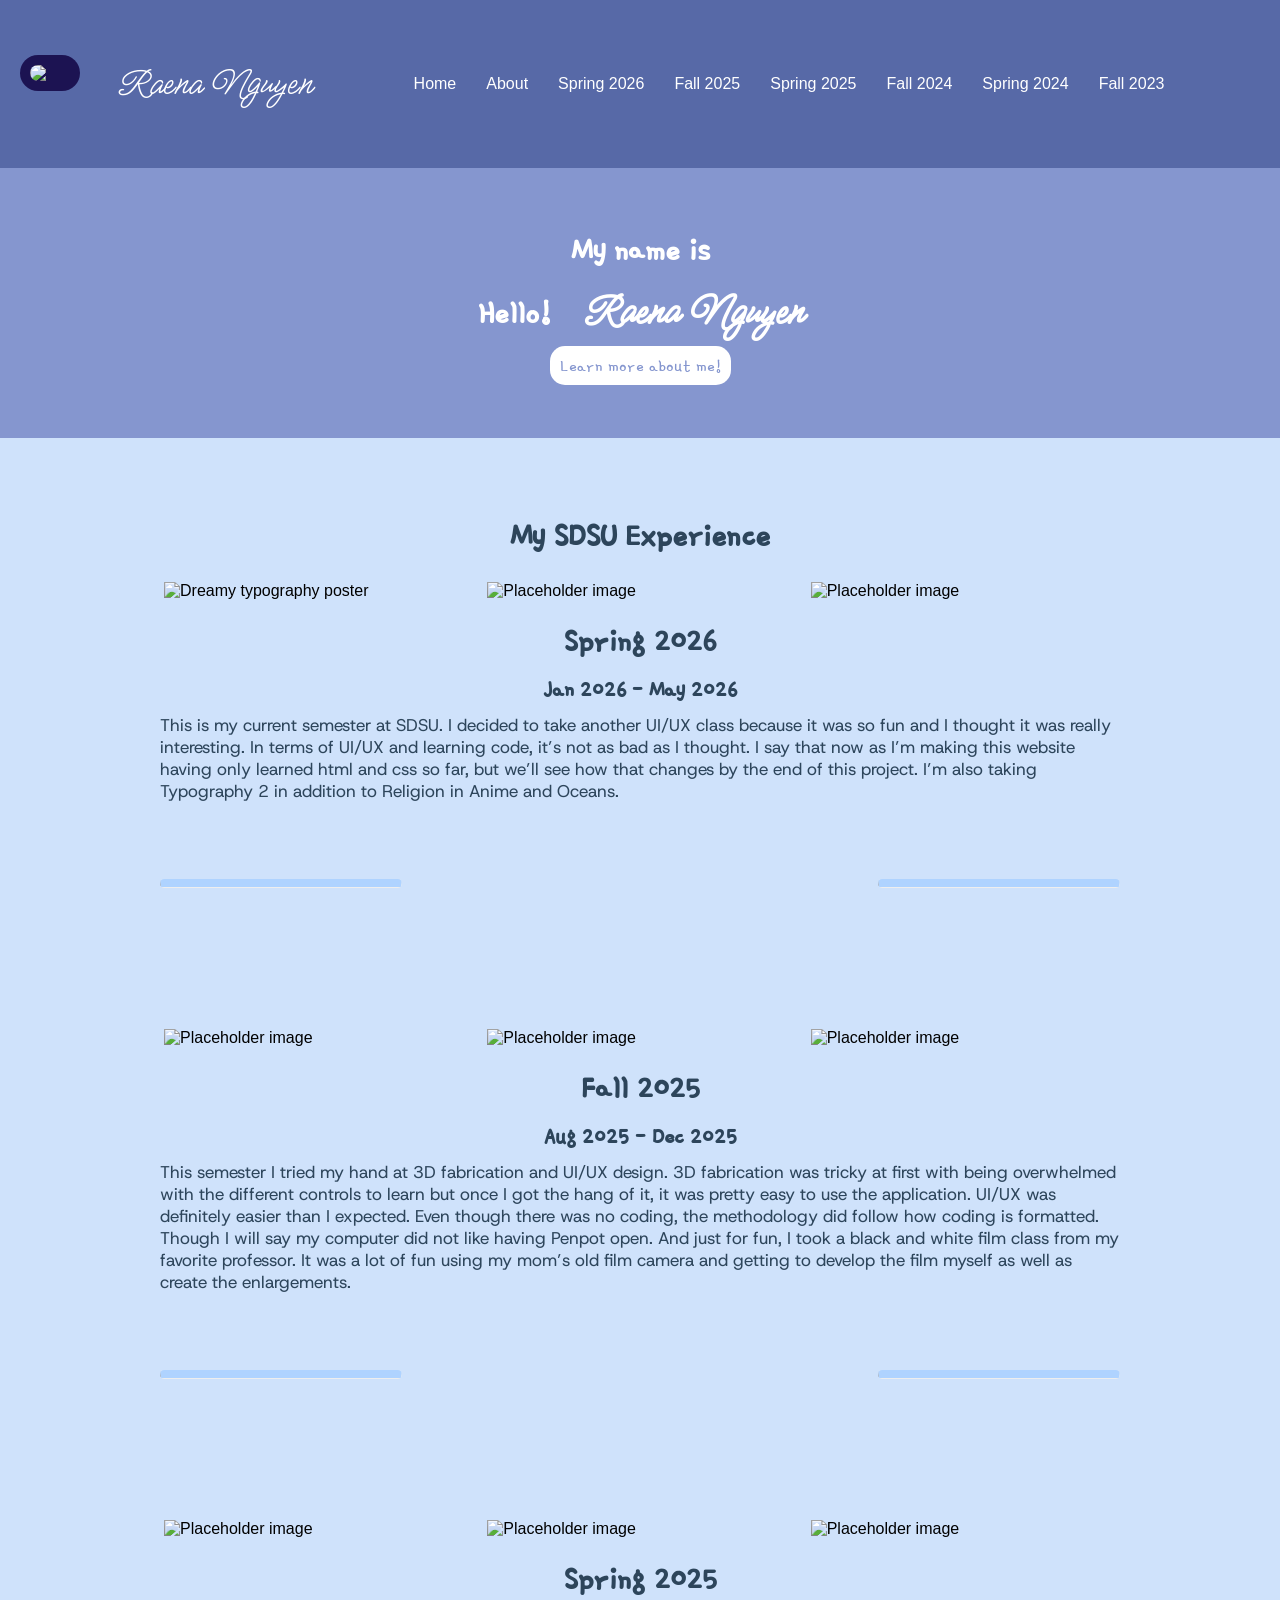
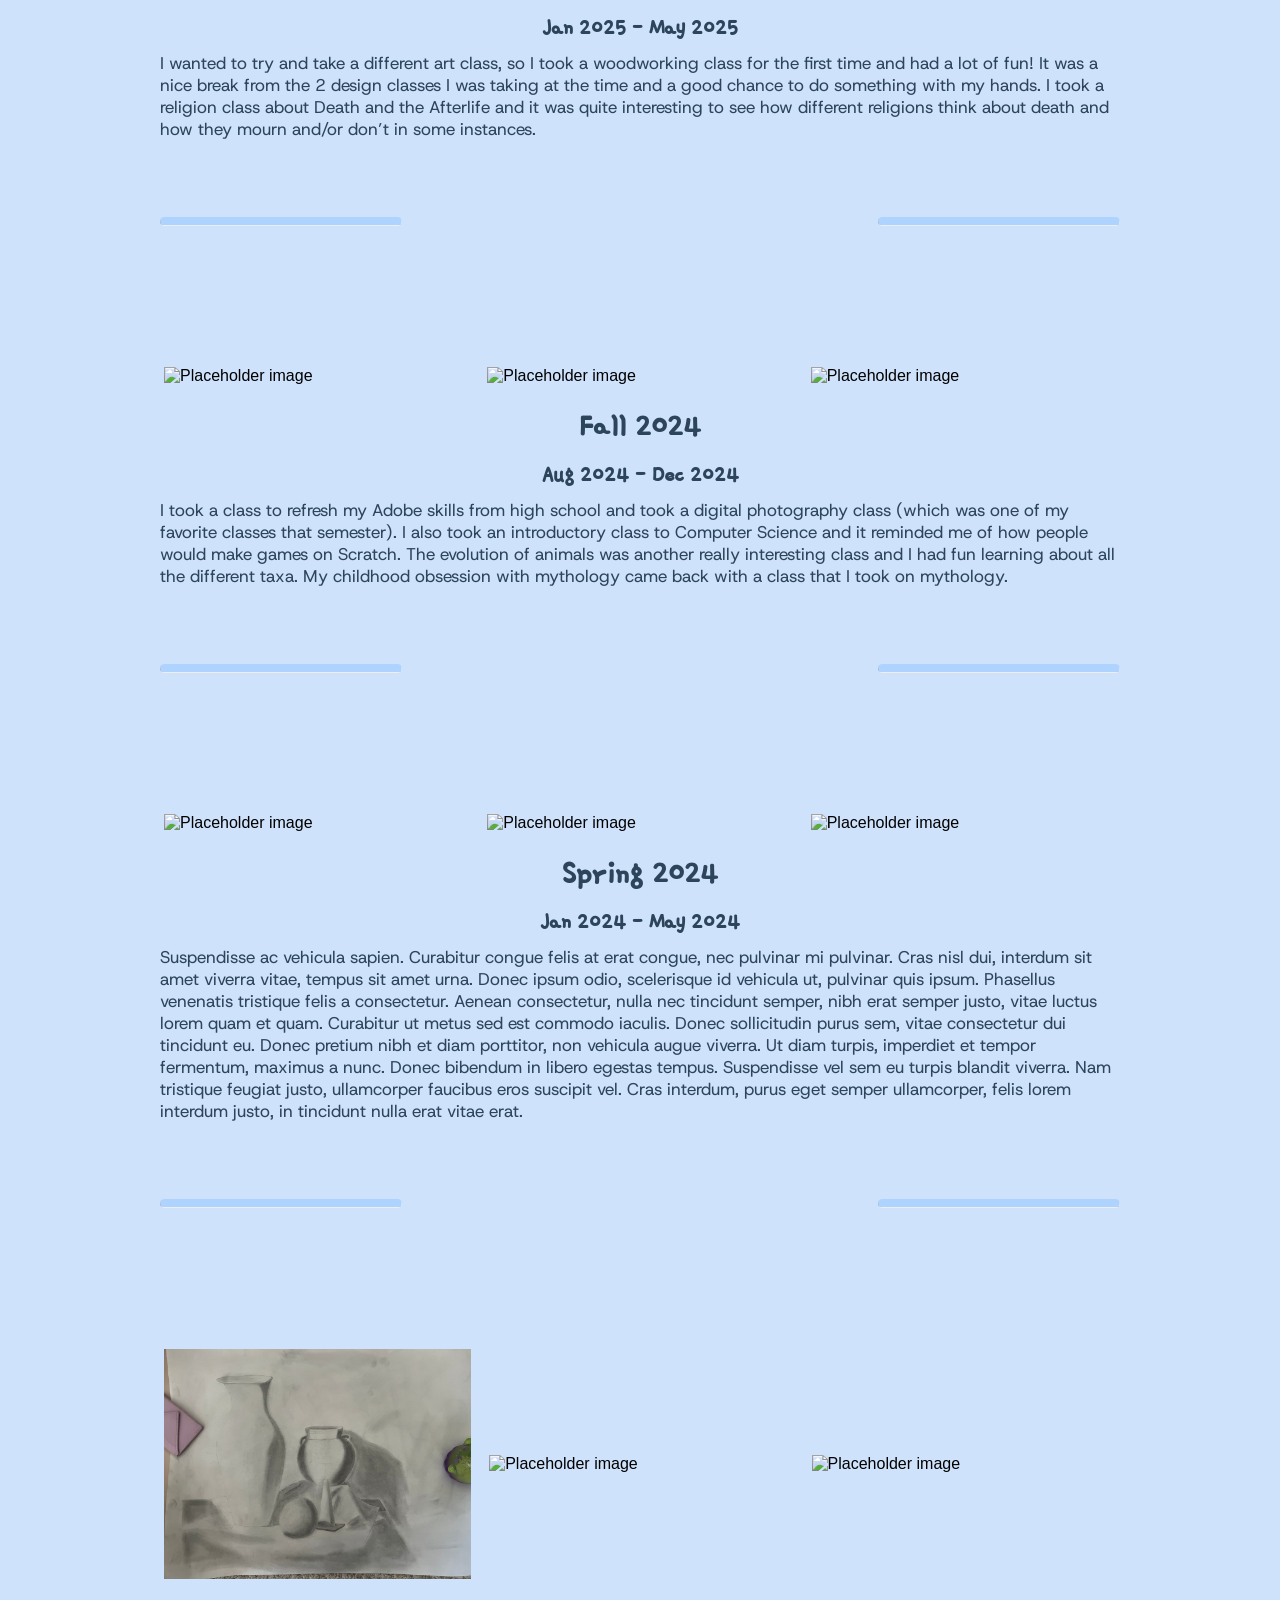
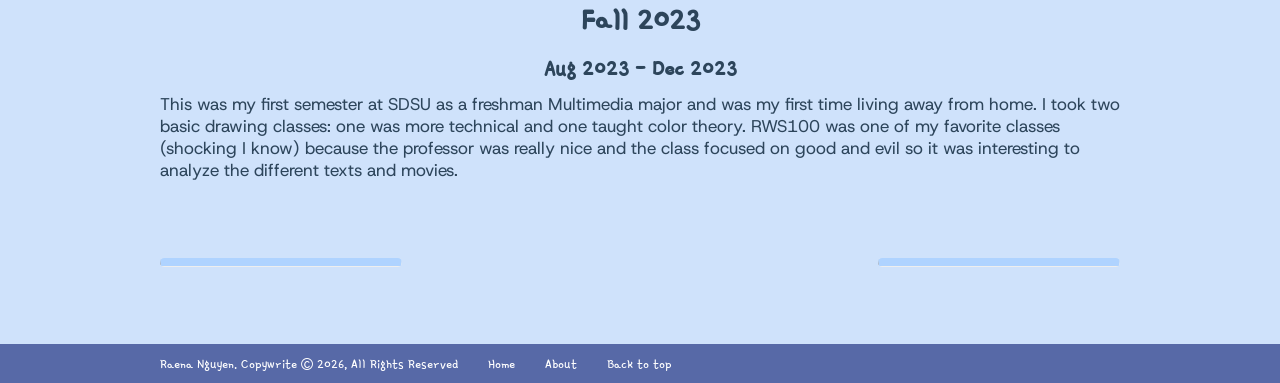
==== index.html @ b1f73448 "dealer's choice assignment -added dividers and sparkle animation -added enlarge image function for g" ====
<!DOCTYPE html>
<html lang="en">
<head>
  <meta charset="UTF-8">
  <meta name="author" content="Art 444 Student Work">
  <meta name="viewport" content="width=device-width, initial-scale=1, shrink-to-fit=no">
  <title>Welcome to my new website!</title>
  <link rel="stylesheet" id="stylesheet" href="css/styles.css">
  <link rel="stylesheet" href="css/responsive.css">
  

  
</head>
<body>

<!-- NAV BAR -->
 <section id="nav-bar">
  <div class="nav-flex">

    <div class="name">
      
      <div class="nav-name">
        <a href="index.html">Raena Nguyen</a>
      </div>

    </div>
  
    <div>
      <img src="images/moon-dark-theme-svgrepo-com.svg" id="ld-icon" class="dark" onclick="darkMode()">
    </div>

    <nav class="menu">
      <div class="mobile-container">
        
        <div class="nav-links">
          <a href="index.html">Home</a>
          <a href="about.html">About</a>
          <a href="#section-1">Spring 2026</a>
          <a href="#section-2">Fall 2025</a>
          <a href="#section-3">Spring 2025</a>
          <a href="#section-4">Fall 2024</a>
          <a href="#section-5">Spring 2024</a>
          <a href="#section-6">Fall 2023</a>
        </div>
        
      </div>
    </nav>


      
    </div>
    
  </div>

      <div class="hamburger">
      <div id="hamburg-menu" onclick="menuButton()">
        <img src="images/hamburger-menu-white.svg" class="icon">
      </div>
 </section>

<!-- mobile menu -->
    <nav>
      <div id="mobile-links" class="mobile-menu">
        <ul id="main-nav" onclick="closeMenu()">
          <li><a href="index.html" class="close-after">Home</a></li>
          <li><a href="about.html" class="close-after">About</a></li>
          <li><a href="#section-1" class="close-after">Spring 2026</a></li>
          <li><a href="#section-2" class="close-after">Fall 2025</a></li>
          <li><a href="#section-3" class="close-after">Spring 2025</a></li>
          <li><a href="#section-4" class="close-after">Fall 2024</a></li>
          <li><a href="#section-5" class="close-after">Spring 2024</a></li>
          <li><a href="#section-6" class="close-after">Fall 2023</a></li>
        </ul>
      </div>
    </nav>




<!-- MAIN HEADER --> 
<section id="header" class="home-about-header">
  <div class="container">
    
    <div class="header">
      <h2 id="header-intro" class="intro-header">My name is</h2>

      <div class="main">
        <h2 id="header-greet" class="greet-line">Hello!</h2>
        <h1 id="header-name" class="my-name">Raena Nguyen</h1>
      </div>

      <div id="learn-button" class="learn-more-button">
      <!-- button to About me page-->
        <!-- <h2> Learn more about me!</h2> -->
        <a id="link-learn-more" class="learn-button" href="about.html">Learn more about me!</a>
      <!-- <button class="learn-button" href="about.html">Learn more about me!</button> -->
      <!-- <a href="index.html" target="_blank">Home</a>
      <a href="about.html" target="_blank">About Me</a> -->
      </div>
    </div>
  </div>
</section>



<!-- FIRST SECTION --> 
<section id="fs-section" class="fall-spring-semesters">
  <div class="container">
    <div id="fs-titles" class="semester-title">
      <h1>My SDSU Experience</h1>

    </div>

    <div class="gallery">
      <img class="pic" src="images/spring26-type2.jpg" alt="Dreamy typography poster" loading="lazy"/>
      <img class="pic" src="images/placeholder.jpg" alt="Placeholder image" loading="lazy"/>
      <img class="pic" src="images/placeholder.jpg" alt="Placeholder image" loading="lazy"/>
    </div>

    <div id="fs-text" class="semester-text">
      <h2 class="spring-2026">Spring 2026</h2>
      <h3>Jan 2026 - May 2026</h3>
      <p>This is my current semester at SDSU. I decided to take another UI/UX class because it was so fun and I thought it was really interesting. In terms of UI/UX and learning code, it’s not as bad as I thought. I say that now as I’m making this website having only learned html and css so far, but we’ll see how that changes by the end of this project. I’m also taking Typography 2 in addition to Religion in Anime and Oceans.</p>
    </div>
  </div>

  

  <div class="container">
    
    <div class="sparkle-divider">
      <hr class="rounded">
      <div class="sparkle"></div>
      <div class="sparkle"></div>
      <div class="sparkle"></div>
      <hr class="rounded">
    </div>

  </div>
</section>



<!-- SECOND SECTION -->  
<section id="fs-section" class="fall-spring-semesters">
  <div class="container">
    
    <div class="gallery">
      <img class="pic" src="images/fall25-344.png" alt="Placeholder image" loading="lazy"/>
      <img class="pic" src="images/fall25-3dfab.jpg" alt="Placeholder image" loading="lazy"/>
      <img class="pic" src="images/fall25-filmclass.JPG" alt="Placeholder image" loading="lazy"/>
    </div>

    <div id="fs-text" class="semester-text">
      <h2>Fall 2025</h2>
      <h3>Aug 2025 - Dec 2025</h3>
      <p>This semester I tried my hand at 3D fabrication and UI/UX design. 3D fabrication was tricky at first with being overwhelmed with the different controls to learn but once I got the hang of it, it was pretty easy to use the application. UI/UX was definitely easier than I expected. Even though there was no coding, the methodology did follow how coding is formatted. Though I will say my computer did not like having Penpot open. And just for fun, I took a black and white film class from my favorite professor. It was a lot of fun using my mom’s old film camera and getting to develop the film myself as well as create the enlargements.</p>
    </div>

  </div>

   <div class="container">
    
    <div class="sparkle-divider">
      <hr class="rounded">
      <div class="sparkle"></div>
      <div class="sparkle"></div>
      <div class="sparkle"></div>
      <hr class="rounded">
    </div>

  </div>
</section>

<!-- THIRD SECTION -->  
<section id="fs-section" class="fall-spring-semesters">
  <div class="container">
    
    <div class="gallery">
      <img class="pic" src="images/spring25-multipage-book.jpg" alt="Placeholder image" loading="lazy"/>
      <img class="pic" src="images/spring25-hammer.JPG" alt="Placeholder image" loading="lazy"/>
      <img class="pic" src="images/placeholder.jpg" alt="Placeholder image" loading="lazy"/>
    </div>

    <div id="fs-text" class="semester-text">
      <h2>Spring 2025</h2>
      <h3>Jan 2025 - May 2025</h3>
      <p>I wanted to try and take a different art class, so I took a woodworking class for the first time and had a lot of fun! It was a nice break from the 2 design classes I was taking at the time and a good chance to do something with my hands. I took a religion class about Death and the Afterlife and it was quite interesting to see how different religions think about death and how they mourn and/or don’t in some instances.</p>
    </div>

  </div>

   <div class="container">
    
    <div class="sparkle-divider">
      <hr class="rounded">
      <div class="sparkle"></div>
      <div class="sparkle"></div>
      <div class="sparkle"></div>
      <hr class="rounded">
    </div>

  </div>
</section>

<!-- FOURTH SECTION -->  
<section  id="fs-section" class="fall-spring-semesters">
  <div class="container">
    
    <div class="gallery">
      <img class="pic" src="images/fall24-brochure.jpg" alt="Placeholder image" loading="lazy"/>
      <img class="pic" src="images/fall24-digitalphoto.jpg" alt="Placeholder image" loading="lazy"/>
      <img class="pic" src="images/placeholder.jpg" alt="Placeholder image" loading="lazy"/>
    </div>

    <div id="fs-text" class="semester-text">
      <h2>Fall 2024</h2>
      <h3>Aug 2024 - Dec 2024</h3>
      <p>I took a class to refresh my Adobe skills from high school and took a digital photography class (which was one of my favorite classes that semester). I also took an introductory class to Computer Science and it reminded me of how people would make games on Scratch. The evolution of animals was another really interesting class and I had fun learning about all the different taxa. My childhood obsession with mythology came back with a class that I took on mythology.</p>
    </div>
  
  </div>

   <div class="container">
    
    <div class="sparkle-divider">
      <hr class="rounded">
      <div class="sparkle"></div>
      <div class="sparkle"></div>
      <div class="sparkle"></div>
      <hr class="rounded">
    </div>

  </div>
</section>

<!-- FIFTH SECTION -->  
<section  id="fs-section" class="fall-spring-semesters">
  <div class="container">

    <div class="gallery">
      <img class="pic" src="images/placeholder.jpg" alt="Placeholder image" loading="lazy"/>
      <img class="pic" src="images/placeholder.jpg" alt="Placeholder image" loading="lazy"/>
      <img class="pic" src="images/placeholder.jpg" alt="Placeholder image" loading="lazy"/>
    </div>

    <div id="fs-text" class="semester-text">
      <h2>Spring 2024</h2>
      <h3>Jan 2024 - May 2024</h3>
      <p>Suspendisse ac vehicula sapien. Curabitur congue felis at erat congue, nec pulvinar mi pulvinar. Cras nisl dui, interdum sit amet viverra vitae, tempus sit amet urna. Donec ipsum odio, scelerisque id vehicula ut, pulvinar quis ipsum. Phasellus venenatis tristique felis a consectetur. Aenean consectetur, nulla nec tincidunt semper, nibh erat semper justo, vitae luctus lorem quam et quam. Curabitur ut metus sed est commodo iaculis. Donec sollicitudin purus sem, vitae consectetur dui tincidunt eu. Donec pretium nibh et diam porttitor, non vehicula augue viverra. Ut diam turpis, imperdiet et tempor fermentum, maximus a nunc. Donec bibendum in libero egestas tempus. Suspendisse vel sem eu turpis blandit viverra. Nam tristique feugiat justo, ullamcorper faucibus eros suscipit vel. Cras interdum, purus eget semper ullamcorper, felis lorem interdum justo, in tincidunt nulla erat vitae erat.</p>
    </div>
  
  </div>

   <div class="container">
    
    <div class="sparkle-divider">
      <hr class="rounded">
      <div class="sparkle"></div>
      <div class="sparkle"></div>
      <div class="sparkle"></div>
      <hr class="rounded">
    </div>

  </div>
</section>

<!-- SIXTH SECTION -->  
<section  id="fs-section" class="fall-spring-semesters">
  <div class="container">

    <div class="gallery">
      <img class="pic" src="images/fall23-drawing100.JPG" alt="Placeholder image" loading="lazy"/>
      <img class="pic" src="images/fall23-drawing101.JPG" alt="Placeholder image" loading="lazy"/>
      <img class="pic" src="images/placeholder.jpg" alt="Placeholder image" loading="lazy"/>
    </div>

    <!-- The Modal -->
    <div id="myModal" class="modal">
      <span class="close">x</span>
      <img class="modal-content" id="picture">
   <div id="caption"></div>
</div>

    <div id="fs-text" class="semester-text">
      <h2>Fall 2023</h2>
      <h3>Aug 2023 - Dec 2023</h3>
      <p>This was my first semester at SDSU as a freshman Multimedia major and was my first time living away from home. I took two basic drawing classes: one was more technical and one taught color theory. RWS100 was one of my favorite classes (shocking I know) because the professor was really nice and the class focused on good and evil so it was interesting to analyze the different texts and movies.</p>
    </div>

  </div>

   <div class="container">
    
    <div class="sparkle-divider">
      <hr class="rounded">
      <div class="sparkle"></div>
      <div class="sparkle"></div>
      <div class="sparkle"></div>
      <hr class="rounded">
    </div>

  </div>
</section>

<!-- FOOTER SECTION -->  
<footer>
  <div class="container">
    <div class="footer">
      <p class="footer-text">Raena Nguyen. Copywrite © <span id="year"></span>, All Rights Reserved</p>
      <p class="footer-text"><a href="index.html">Home</a></p>
      <p class="footer-text"><a href="about.html">About</a></p>
      <p class="footer-text"><a href="#header">Back to top</a></p>
    </div>
  </div>
</footer>

<script src="js/script.js"></script>
</body>
</html>
---- css/styles.css ----
/* CSS GOES HERE this is a comment*/
    @import url('https://fonts.googleapis.com/css2?family=Gamja+Flower&family=Host+Grotesk&family=Meow+Script&display=swap');

/* :root {
    --primary-bg-color
    --primary-color


} */

html {
    font-family: Arial, Helvetica, sans-serif;

}
body {
    margin: 0;
	padding: 0;
	border: 0;
	font-size: 100%;
	font: inherit;
	vertical-align: baseline;
    /* background-color: #cfe2fb; */
}


/* getting link rid of underline */
/* all link colors */
a:link { 
    color: white;
    text-decoration: none;
}

a:visited {
    color: white;
    text-decoration: none;
}

a:hover {
    color:aliceblue;
    text-decoration: none;
}


/* Name in nav */

div#wrapper {
    background: coral;
}

div.text-wrapper {
    font-family: Georgia, 'Times New Roman', Times, serif;
}

h1 {
    font-family: "Gamja Flower";
    font-size: 36px;
    margin-block-start: 0%;
    margin-block-end: 0%;
}

h2 {
    font-family: "Gamja Flower";
    font-size: 35px;
    margin-block-start: 0%;
    margin-block-end: 0%;
}

h3 {
    font-family: "Gamja Flower";
    font-size: 25px;
    margin-block-start: 0%;
    margin-block-end: 0%;
}

p {
    font-family: "Host Grotesk";
    font-size: 17px;
    margin-block-start: 0%;
    margin-block-end: 0%;
}


section {
    padding: 60px 20px;
}


/* hamburg menu */
ul#main-nav {
    list-style-type: none;
    display: none;
    position: absolute;
    top: 150px;
    right: 10px;
    width: 300px;
    height: auto;
    background-color: #5769a7;
    text-align: center; 
    line-height: 300%;
    margin: 0px;
    padding: 0px;
    font-family: "Host Grotesk";
    font-size: 16px;
}

img.icon {
    display: none;
    position: absolute;
    top: 62px;
    right: 10px;
}

div.mobile-menu a {
    padding: 10px;
    display: block;
    
    
}

div.mobile-menu a:hover {
    background-color:#48578c;
}


/* Nav Bar CSS */
section#nav-bar {
background-color: #5769a7;

}

div.nav-flex {
    display: flex;
    flex-direction: row;
    justify-content: space-around;
    margin-left: 70px;
    margin-right: 70px;
    align-items: center;
}


div.name {
    display: flex;
    flex-direction: row;
    gap: 90px;
}

div.nav-name {
    font-family: "Meow Script";
    font-size: 40px;
    font-weight: 400;
    color: white;
    margin-left: 0px;

}

/* light mode button */
img.dark {
    background-image: url(image/moon-dark-theme-svgrepo-com.svg);
    width: 40px;
    height: auto;
    background-color: #1c1352;
    padding: 10px;
    border-radius: 40px;
    position: absolute;
    top: 55px;
    left: 20px;
}

img.dark-dark-mode {
    background-image: url(image/light-mode-svgrepo-com.svg);
    width: 40px;
    height: auto;
    background-color: #1c1352;
    padding: 10px;
    border-radius: 40px;
    position: absolute;
    top: 55px;
    left: 20px;
}

div.nav-links {
    display: flex;
    flex-direction: row;
    gap: 30px;
}


img.icon {
    width: 60px;
    height: auto;
    
}


/* Home page CSS */
.home-about-header {
    background-color: #8596cf;
}

/* div.header-text {
    flex-direction: column
} */



div.container {
    width: 100%;
    max-width: 960px;
    text-align: left;
    margin: 0 auto;
    
}

div.header {
    display: flex;
    flex-direction: column;
    align-items: center;
    gap: 14px;
  
}

div h2.intro-header {
    color: white;
}

div h2.greet-line {
    color: white;
}

div.main{
    display: flex;
    flex-direction: row;
    align-items: center;
    gap: 31px;
    
    
}

div h1.my-name {
        font-family: "Meow Script";
        font-size: 45px;
        color: white;

    }

a.learn-button:link, a.learn-button:visited {
    background-color: white;
    font-family: "Gamja Flower";
    font-size: 19px;
    padding: 10px;
    border-radius: 15px;
    color:#8596cf;
    transition: 1s;
}

a.learn-button:hover, a.learn-button:active {
    background-color:#53639e;
    color:white;
    

}
.fall-spring-semesters {
    display: flex;
    flex-direction: column;
    background-color: #cfe2fb;
    gap: 60px;
}

div.semester-title {
    display: flex;
    flex-direction: column;
    align-items: center;
    gap: 10px;
    margin-top: 15px;
    margin-bottom: 20px;
    color:#2d455b;
}

div.gallery {
    display: flex;
    flex-direction: row;
    align-items: baseline;
    gap: 10px;

}

.pic {
    border: 4px solid #cfe2fb;
}

.pic:hover {
    border: 4px solid #96c1f4;
    transition: 0.5s;
}

.pic-dark-mode {
    border: 4px solid #445385;
}

.pic-dark-mode:hover {
    border: 4px solid #8c9bca;
    transition: 0.5s;
}

/* The Modal (background) */
.modal {
  display: none; /* Hidden by default */
  position: fixed; /* Stay in place */
  z-index: 1; /* Sit on top */
  padding-top: 100px; /* Location of the box */
  left: 0;
  top: 0;
  width: 100%; /* Full width */
  height: 100%; /* Full height */
  overflow: auto; /* Enable scroll if needed */
  background-color: rgb(30, 39, 83); /* Fallback color */
  background-color: rgba(30,39,83,0.6); /* Black w/ opacity */
}

/* Modal Content (image) */
.modal-content {
  margin: auto;
  display: block;
  width: auto;
  height: auto;
  max-width: 80%;
  max-height: 80%;
}

/* Add Animation */
.modal-content, #caption {  
  -webkit-animation-name: zoom;
  -webkit-animation-duration: 0.6s;
  animation-name: zoom;
  animation-duration: 0.6s;
}

@-webkit-keyframes zoom {
  from {transform:scale(0)} 
  to {transform:scale(1)}
}

@keyframes zoom {
  from {transform:scale(0.1)} 
  to {transform:scale(1)}
}

/* The Close Button */
.close {
  position: absolute;
  top: 15px;
  right: 35px;
  color: white;
  font-size: 40px;
  font-weight: bold;
  transition: 0.3s;
  font-family: "Host Grotesk";
}

.close:hover,
.close:focus {
  color: #afd3ff;
  text-decoration: none;
  cursor: pointer;
}



div.semester-text {
    display: flex;
    flex-direction: column;
    align-items: center;
    gap: 10px;
    margin-top: 15px;
    color:#2d455b;
}



section .gallery {
    display: flex;
    flex-direction: row;
    align-items: center;
    /* alignment-baseline: middle; */
    width: 100%;
}
section .gallery img {
    width: 32%;
}

.sparkle-divider {
    display: flex;
    flex-direction: row;
    align-items:center;
    justify-content:space-between;
    gap: 60px;
}

.sparkle {
  width: 43px;
  height: 43px;
  background-size: 774px 43px;
  background-position: center;
  animation: sparkle 1.5s steps(17,start) infinite forwards;
  background-image: url('https://assets.codepen.io/3537853/sparkle.png');
}

@keyframes sparkle {
  0% {
    background-position: 0;
  }

  40% {
    background-position: -731px;
  }

  to {
    background-position: -731px;
  }
}

/* Rounded border */
hr.rounded {
  border-top: 8px solid #afd3ff;
  border-radius: 5px;
  width: 25%;
  margin: 0px;
}

/* Rounded border */
hr.rounded-dark-mode {
  border-top: 8px solid #1e2753;
  border-radius: 5px;
  width: 25%;
  margin: 0px;
  color: #1e2753;
}

/* About page CSS */
div.inner-about-header {
   display: flex;
   flex-direction: row;
   gap: 15px; 
   
}

.about-header {
    background-color: #8596cf;
}

div.about-text {
    display: flex;
    flex-direction: column;
    align-items: center;
    color:#2d455b;
    font-family: "Gamja Flower";
    font-weight: 400;
    font-style: normal;
    width: 99%;
    text-align: center;
}


div.about-image img {
    width: 65%;
}

.faq-bg {
    background-color: #cfe2f6;
}

.faq-text {
    display: flex;
    flex-direction: column;
    align-items: center;
    color:#2d455b;
}

.faq-open {
    height: auto !important;
    overflow: auto !important;
    border-radius: 8px 8px 0 0 !important;
    transition: max-height 0.3s ease-in !important;
}

div.question {
    display: flex;
    flex-direction: column;
    align-items: center;
    margin-top: 20px;
    margin-bottom: 20px;
    width: 100%;
    height: 60px;
    border-radius: 15px;
    overflow: hidden;
    
}

/* Target a tag for the Raena Nguyen clickable thing in the nav */

div h3.faq-question {
    background-color: #6557a7;
    padding: 15px;
    border-top-left-radius: 15px;
    border-top-right-radius: 15px;
    font-family: "Gamja Flower";
    font-size: 25px;
    text-align: center;
    width: 75%;
    color: white;
}

div p.faq-answer {
    background-color: #aca4d1;
    padding: 15px;
    padding-top: 25px;
    padding-bottom: 25px;
    border-bottom-left-radius: 15px;
    border-bottom-right-radius: 15px;
    font-family: "Host Grotesk";
    font-size: 16px;
    text-align: center;
    width: 75%;
    color: #342e44;
}
/* Footer CSS */
footer {
    background-color: #5769a7;
    color: #fff;
    padding: 10px;
}

div.footer {
    display: flex;
    flex-direction: row;
    justify-content: left;
    gap: 30px;
    
}

div p.footer-text {
    font-family: "Gamja Flower";
    font-size: 15px;
    color: white;

}



/* dark mode */
/* Home page CSS */
.home-about-header-dark-mode {
    background-color: #1e2753;
}

/* div.header-text {
    flex-direction: column
} */



/* .bg-dark-mode {
    background-color: #445385;
} */


/* Home page CSS */
/* .header-dark-mode {
    background-color: #1e2753;
} */

/* div.header-text {
    flex-direction: column
} */

div h2.intro-header-dark-mode {
    color: #cfe2f6;
}

div h2.greet-line-dark-mode {
    color: #cfe2f6;
}

div h1.my-name-dark-mode {
    font-family: "Meow Script";
    font-size: 45px;
    color: #cfe2f6;
}


a.learn-button-dark-mode:link, a.learn-button-dark-mode:visited {
    background-color: #cfe2f6;
    font-family: "Gamja Flower";
    font-size: 19px;
    padding: 10px;
    border-radius: 15px;
    color:#1e2753;     
}

a.learn-button-dark-mode:hover, a.-learn-button-dark-mode:active {
    background-color:#53639e;
    color:white;

}


.fs-bg-dark-mode {
    background-color: #445385;
}

div.semester-title-dark-mode {
    display: flex;
    flex-direction: column;
    align-items: center;
    gap: 10px;
    margin-top: 15px;
    margin-bottom: 20px;
    color:#cfe2f6;
}

div.semester-text-dark-mode {
    display: flex;
    flex-direction: column;
    align-items: center;
    gap: 10px;
    margin-top: 15px;
    color:#cfe2f6;
}



/* About page CSS */


.about-header-dark-mode {
    background-color: #1e2753;
}

div.about-text-dark-mode {
    display: flex;
    flex-direction: column;
    align-items: center;
    color:#cfe2f6;
    font-family: "Gamja Flower";
    font-weight: 400;
    font-style: normal;
    width: 99%;
    text-align: center;
}




.faq-bg-dark-mode {
    background-color: #445385;
}

.faq-text-dark-mode {
    display: flex;
    flex-direction: column;
    align-items: center;
    color:#cfe2f6;
}




/* Target a tag for the Raena Nguyen clickable thing in the nav */

div h3.faq-question-dark-mode {
    background-color: #1f2659;
    padding: 15px;
    border-top-left-radius: 15px;
    border-top-right-radius: 15px;
    font-family: "Gamja Flower";
    font-size: 25px;
    text-align: center;
    width: 75%;
    color: #cfe2f6;
}

div p.faq-answer-dark-mode {
    background-color: #1c1547;
    padding: 15px;
    padding-top: 25px;
    padding-bottom: 25px;
    border-bottom-left-radius: 15px;
    border-bottom-right-radius: 15px;
    font-family: "Host Grotesk";
    font-size: 16px;
    text-align: center;
    width: 75%;
    color: #d5cff6;
}
---- css/responsive.css ----
/* TABLET VIEW */
@media only screen and (max-width:1171px) {
 

  h1 {
    font-size: 32px;
  }

  h2 {
    font-size: 33px;
  }

  p {
    font-size: 16px;
  }



  img.icon {
    display: block;
  }

  ul#main-nav {
    display: block;
  }

  div.nav-links {
    display: none;
  }
div.mobile-menu {
  display: none;
}

/* Modal Content (image) */
.modal-content {
  margin: auto;
  display: block;
  width: auto;
  height: auto;
  max-width: 75%;
  max-height: 75%;
}

 div.semester-text p {
    width: 65%;
 }

 div.about-image {
  display: flex;
  justify-content: center;
 }

 div.about-image img {

    width: 75%;

}

 div.about-text {
    width: 126%;
}

  section.fall-spring-semesters {
    display: flex;
    flex-direction: column;
    gap: 60px;
  }
  div.gallery {
    display: flex;
    flex-direction: column;
    
  }

  div.gallery img {
    width: 65%;
    display: block;
  }

  div.semester-text p {
    text-align: center;
    width: 75%;

  }
  div.inner-about-header {
    display: flex;
    flex-direction: column;
    align-items: center;
  }

  div.about-image img {
    width: 65%;
    align-items: center;

  }

  div.about-text {
    width: 75%;
  }

div.question.faq-question {
    width: 85%;

}

div.question.faq-answer {
    width: 85%;
}




}


/* MOBILE VIEW */
@media only screen and (max-width: 560px) {
  
  h1 {
    font-size: 32px;
  }

  div h1.my-name {
    font-size: 40px;
  }

  h2 {
    font-size: 29px;
  }

  h3 {
    font-size: 21px;

  }

  p {
    font-size: 15px;
  }


  section.fall-spring-semesters {
    display: flex;
    flex-direction: column;
  }
  div.gallery {
    display: flex;
    flex-direction: column;
    
  }

  div.gallery img {
    width: 80%;
    display: block;
  }

  /* Modal Content (image) */
.modal-content {
  margin: auto;
  display: block;
  width: auto;
  height: auto;
  max-width: 90%;
  max-height: 90%;
}

  div.semester-text p {
    text-align: center;
    width: 95%;

  }
  div.inner-about-header {
    display: flex;
    flex-direction: column;
    align-items: center;
  }

  div.about-image img {
    width: 80%;
    align-items: center;

  }

  div.about-text {
    width: 95%;
  }

div.question.faq-question {
    width: 95%;

}

div.question.faq-answer {
    width: 95%;
}


}
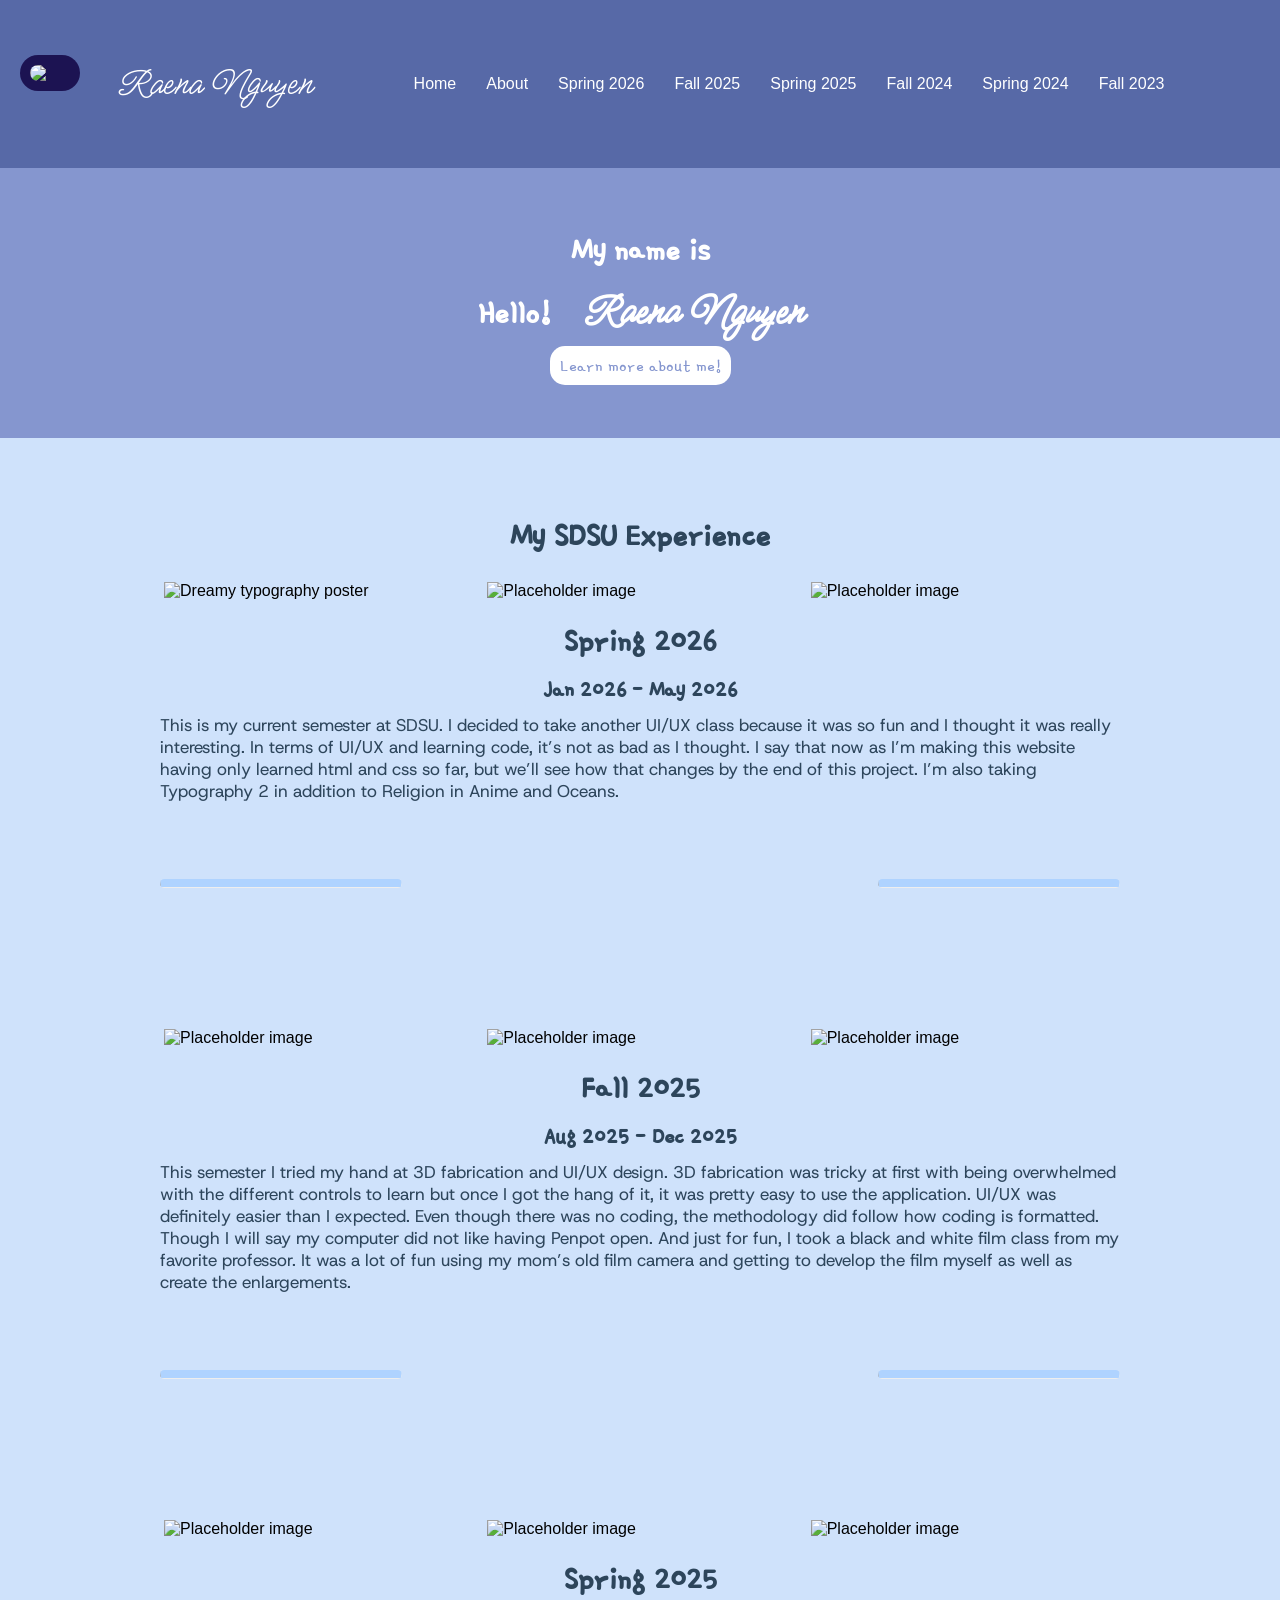
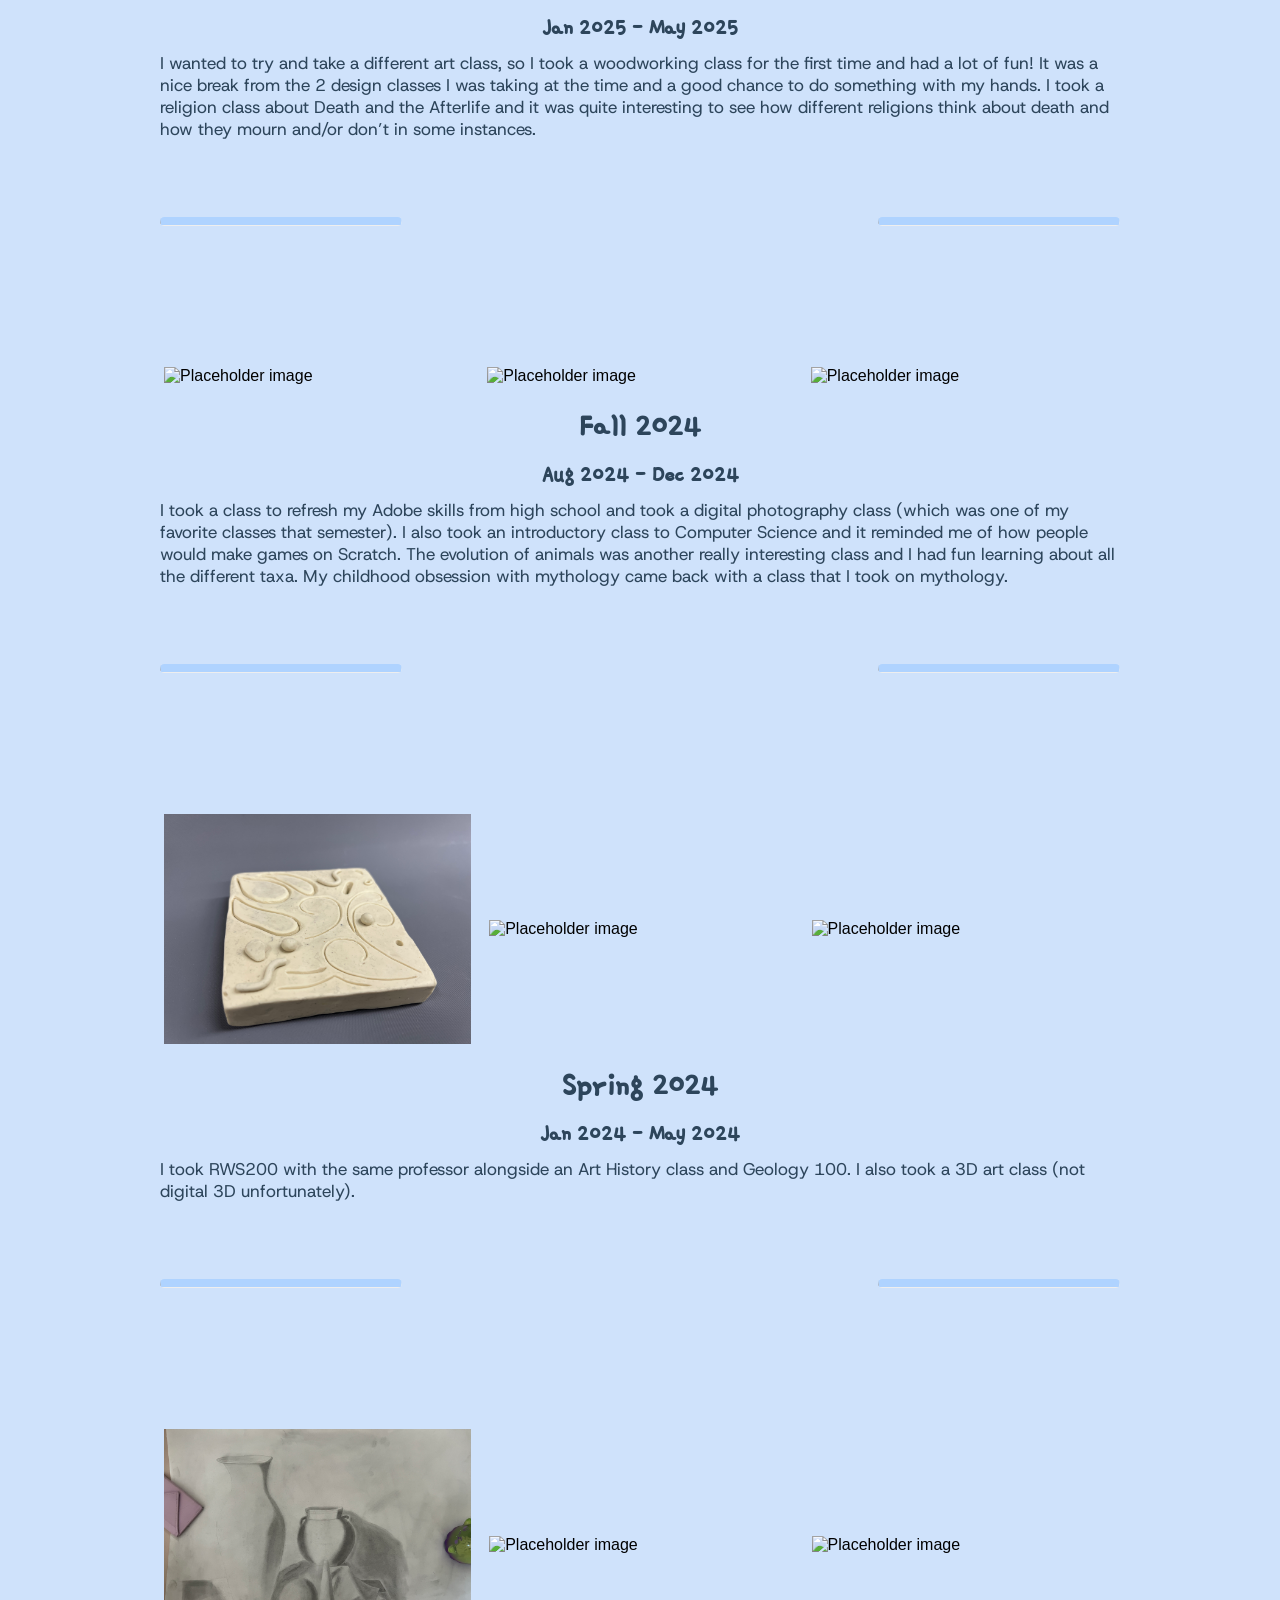
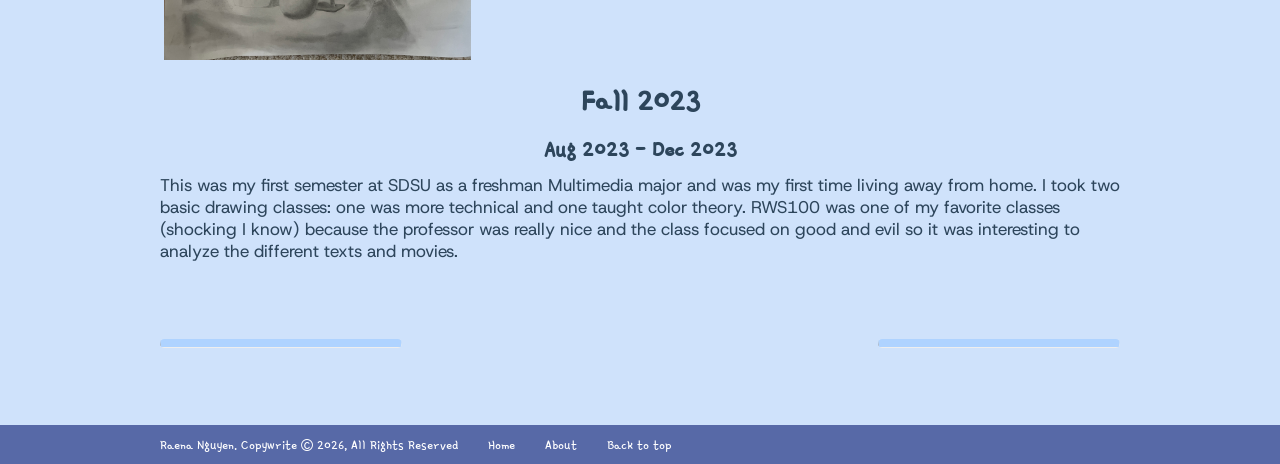
==== commit 46e97d3c: "added images and sone text :) I also don't know what happened to my faq thing I literally didn't tou" ====
--- a/index.html
+++ b/index.html
@@ -239,15 +239,15 @@
   <div class="container">
 
     <div class="gallery">
-      <img class="pic" src="images/placeholder.jpg" alt="Placeholder image" loading="lazy"/>
-      <img class="pic" src="images/placeholder.jpg" alt="Placeholder image" loading="lazy"/>
+      <img class="pic" src="images/IMG_8198.JPG" alt="Placeholder image" loading="lazy"/>
+      <img class="pic" src="images/IMG_8565.JPG" alt="Placeholder image" loading="lazy"/>
       <img class="pic" src="images/placeholder.jpg" alt="Placeholder image" loading="lazy"/>
     </div>
 
     <div id="fs-text" class="semester-text">
       <h2>Spring 2024</h2>
       <h3>Jan 2024 - May 2024</h3>
-      <p>Suspendisse ac vehicula sapien. Curabitur congue felis at erat congue, nec pulvinar mi pulvinar. Cras nisl dui, interdum sit amet viverra vitae, tempus sit amet urna. Donec ipsum odio, scelerisque id vehicula ut, pulvinar quis ipsum. Phasellus venenatis tristique felis a consectetur. Aenean consectetur, nulla nec tincidunt semper, nibh erat semper justo, vitae luctus lorem quam et quam. Curabitur ut metus sed est commodo iaculis. Donec sollicitudin purus sem, vitae consectetur dui tincidunt eu. Donec pretium nibh et diam porttitor, non vehicula augue viverra. Ut diam turpis, imperdiet et tempor fermentum, maximus a nunc. Donec bibendum in libero egestas tempus. Suspendisse vel sem eu turpis blandit viverra. Nam tristique feugiat justo, ullamcorper faucibus eros suscipit vel. Cras interdum, purus eget semper ullamcorper, felis lorem interdum justo, in tincidunt nulla erat vitae erat.</p>
+      <p>I took RWS200 with the same professor alongside an Art History class and Geology 100. I also took a 3D art class (not digital 3D unfortunately).</p>
     </div>
   
   </div>
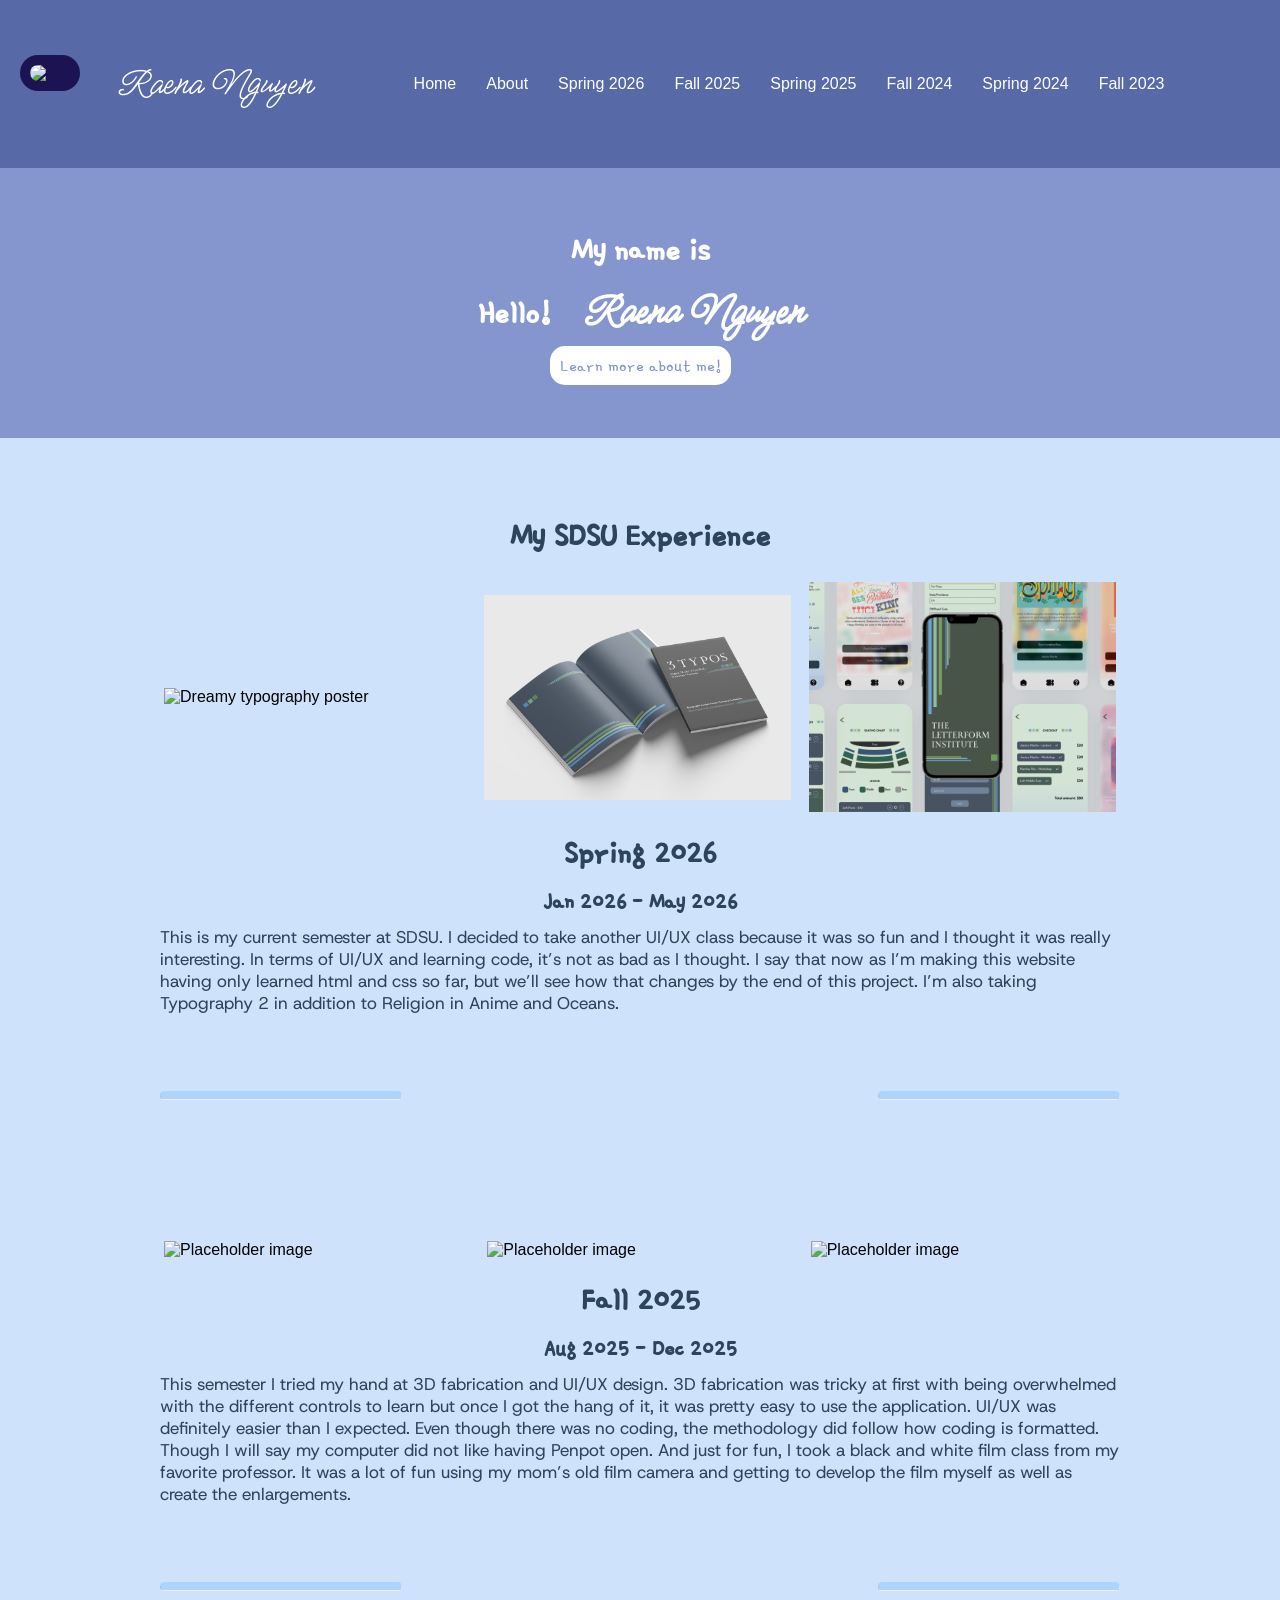
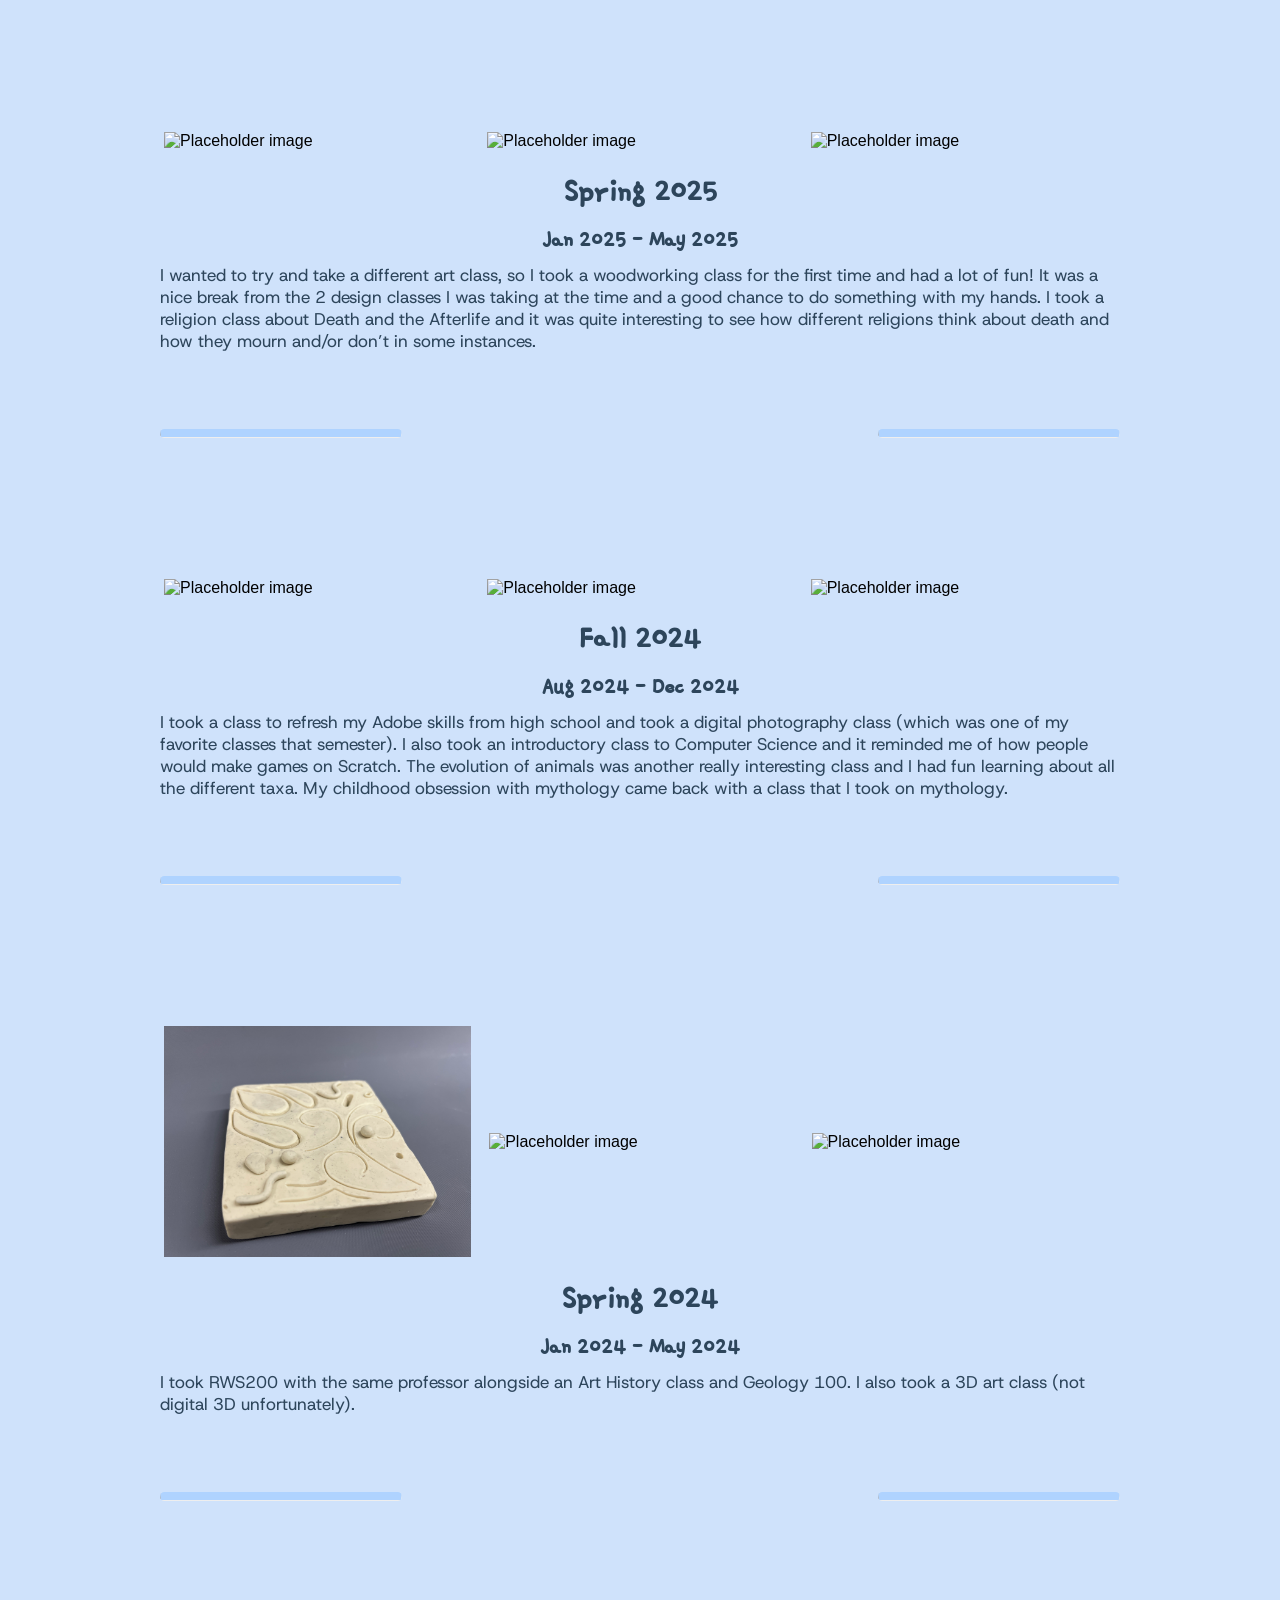
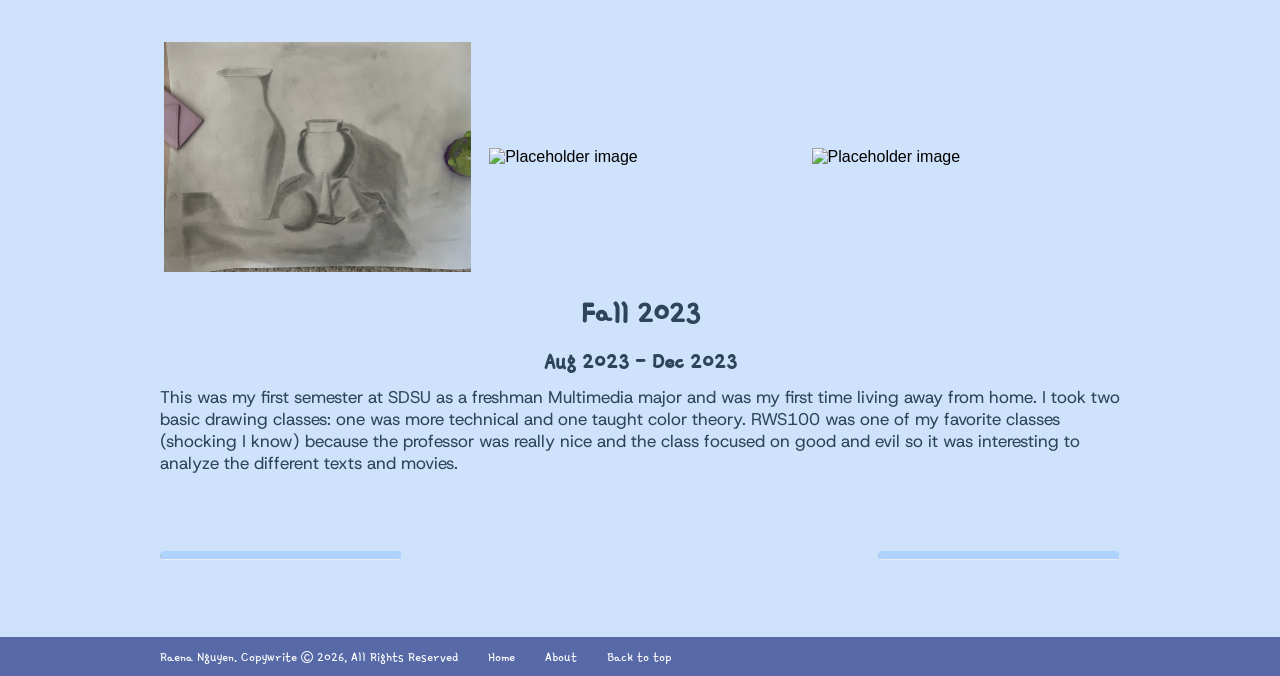
==== commit 91b498c5: "more imagessss" ====
--- a/index.html
+++ b/index.html
@@ -113,8 +113,8 @@
 
     <div class="gallery">
       <img class="pic" src="images/spring26-type2.jpg" alt="Dreamy typography poster" loading="lazy"/>
-      <img class="pic" src="images/placeholder.jpg" alt="Placeholder image" loading="lazy"/>
-      <img class="pic" src="images/placeholder.jpg" alt="Placeholder image" loading="lazy"/>
+      <img class="pic" src="images/cover and inside mockup.jpg" alt="Placeholder image" loading="lazy"/>
+      <img class="pic" src="images/Mockup 6.png" alt="Placeholder image" loading="lazy"/>
     </div>
 
     <div id="fs-text" class="semester-text">
